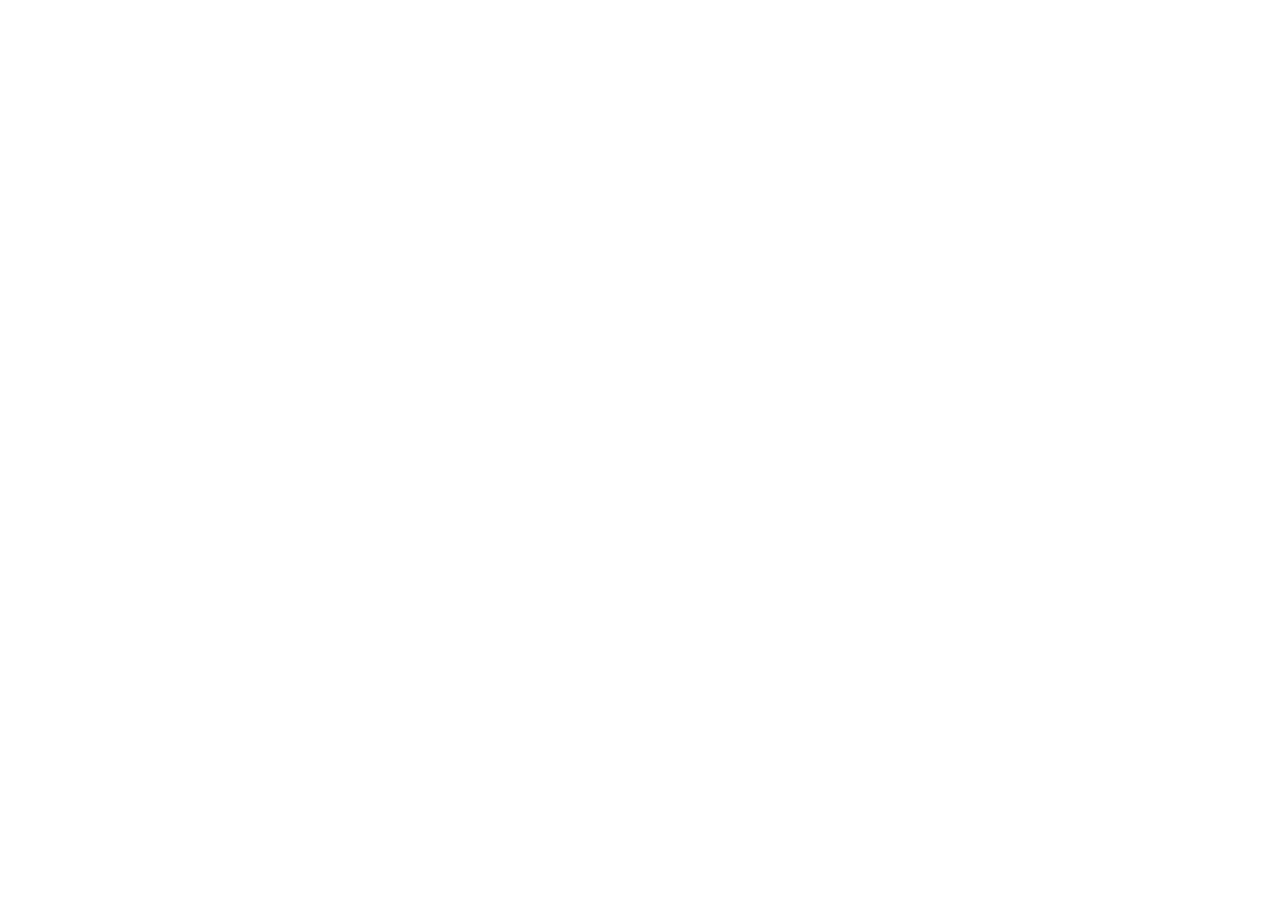
==== archcrypt/index.html @ 0426b0a0 "Add /archcrypt tarball hotlink; rename Simulation; dotfiles → Arch/i3-gaps - /archcrypt now redirect" ====
<!DOCTYPE html>
<html lang="en">
<head>
<meta charset="UTF-8">
<title>archcrypt &mdash; download</title>
<meta http-equiv="refresh" content="0; url=https://github.com/NGeorgescu/archcrypt/archive/refs/heads/main.tar.gz">
<link rel="stylesheet" href="/style.css">
</head>
<body>
<section class="content" style="padding-top: 4rem; text-align:center;">
  <h1 style="font-family: var(--serif); font-size: 2rem; margin-bottom: 1rem;">archcrypt</h1>
  <p>Downloading the install-scripts tarball&hellip;</p>
  <p style="margin-top: 1.5rem;">
    If your download doesn't start automatically,
    <a href="https://github.com/NGeorgescu/archcrypt/archive/refs/heads/main.tar.gz">click here</a>.
  </p>
  <p style="margin-top: 2rem; color: var(--fg-faint); font-size: 0.85rem;">
    Source: <a href="https://github.com/NGeorgescu/archcrypt">github.com/NGeorgescu/archcrypt</a>
  </p>
</section>
</body>
</html>
---- style.css ----
:root {
  --bg: #0e1014;
  --bg-soft: #12151b;
  --bg-card: #171a21;
  --fg: #eef1f6;
  --fg-dim: #9aa3b2;
  --fg-faint: #6b7280;
  --accent: #7cc6ff;
  --accent-soft: #a8dcff;
  --rule: #262b35;
  --serif: "Cormorant Garamond", "EB Garamond", Georgia, serif;
  --sans: "Inter", "Helvetica Neue", Arial, sans-serif;
}
* { box-sizing: border-box; margin: 0; padding: 0; }
html { scroll-behavior: smooth; }
body { background: var(--bg); color: var(--fg); font-family: var(--sans); -webkit-font-smoothing: antialiased; }
a { color: var(--accent-soft); text-decoration: none; transition: color 0.15s; }
a:hover { color: var(--fg); }

/* NAV */
nav.top {
  position: sticky; top: 0; z-index: 10;
  display: flex; justify-content: space-between; align-items: center;
  padding: 1.2rem 2.5rem;
  background: rgba(14, 11, 12, 0.9);
  backdrop-filter: blur(10px);
  border-bottom: 1px solid var(--rule);
}
nav.top .logo { font-family: var(--serif); font-size: 1.6rem; letter-spacing: 0.15em; color: var(--accent-soft); }
nav.top ul { list-style: none; display: flex; gap: 2rem; }
nav.top ul a { color: var(--fg-dim); font-size: 0.8rem; text-transform: uppercase; letter-spacing: 0.18em; }
nav.top ul a:hover { color: var(--accent-soft); }
nav.top ul a.active { color: var(--accent-soft); }

/* HERO */
.hero {
  display: grid; grid-template-columns: 1.1fr 1fr;
  min-height: 88vh; align-items: center;
  padding: 4rem 5rem; gap: 4rem;
  border-bottom: 1px solid var(--rule);
}
.hero-text h1 {
  font-family: var(--serif); font-weight: 400;
  font-size: clamp(2.5rem, 4.8vw, 4.2rem); line-height: 1.05;
  margin-bottom: 1.5rem;
}
.hero-text h1 em { color: var(--accent-soft); font-style: italic; }
.tagline {
  font-size: 1.05rem; color: var(--fg-dim);
  letter-spacing: 0.04em; max-width: 38ch;
  margin-bottom: 2.5rem; line-height: 1.6;
}
.cta {
  display: inline-block; padding: 0.85rem 1.8rem;
  border: 1px solid var(--accent); color: var(--fg);
  font-size: 0.8rem; letter-spacing: 0.25em; text-transform: uppercase;
  transition: background 0.2s ease;
}
.cta:hover { background: var(--accent); color: var(--bg); }
.hero-portrait {
  position: relative; aspect-ratio: 3 / 4;
  background: linear-gradient(135deg, #12161f 0%, #1e2532 100%);
  border: 1px solid var(--rule);
  overflow: hidden;
}
.hero-portrait img {
  width: 100%; height: 100%; object-fit: cover; display: block;
  filter: saturate(0.85) contrast(1.02);
}

/* PAGE HEADER (subpages) */
.page-header {
  max-width: 960px; margin: 0 auto;
  padding: 4rem 2rem 1rem;
}
.page-header h1 {
  font-family: var(--serif); font-weight: 400;
  font-size: clamp(2.8rem, 5vw, 3.8rem); line-height: 1.1;
}
.page-header .lede {
  font-family: var(--serif); font-size: 1.15rem;
  color: var(--fg-dim); margin-top: 1rem; line-height: 1.7;
  max-width: 60ch;
}

/* SECTIONS */
section.content { max-width: 960px; margin: 0 auto; padding: 4rem 2rem; }
section.content + section.content { padding-top: 0; }
h2.section-title { font-family: var(--serif); font-weight: 400; font-size: 2.4rem; margin-bottom: 1.5rem; line-height: 1.15; }
h3.sub-title { font-family: var(--serif); font-weight: 400; font-size: 1.5rem; margin: 2.5rem 0 1rem; color: var(--fg); }

.bio p {
  font-family: var(--serif); font-size: 1.2rem; line-height: 1.75;
  color: var(--fg); margin-bottom: 1.4rem;
}
.bio p.dim { color: var(--fg-dim); }

/* ITEM LIST (was cards) */
.cards { display: block; margin-top: 1rem; }
.card { padding: 1.1rem 0; border-bottom: 1px solid var(--rule); }
.card:last-child { border-bottom: none; }
.card h4 { font-family: var(--serif); font-size: 1.3rem; font-weight: 500; margin-bottom: 0.35rem; }
.card h4 a { color: var(--fg); }
.card h4 a:hover { color: var(--accent-soft); }
.card p { color: var(--fg-dim); font-size: 1rem; line-height: 1.6; margin-bottom: 0.35rem; font-family: var(--serif); }
.card .tag { font-size: 0.72rem; letter-spacing: 0.14em; text-transform: uppercase; color: var(--fg-faint); }

/* PUBLICATIONS */
ol.pubs { list-style: none; counter-reset: pubs; }
ol.pubs li {
  counter-increment: pubs;
  padding: 1.1rem 0 1.1rem 3rem;
  border-bottom: 1px solid var(--rule);
  position: relative;
  font-family: var(--serif); font-size: 1.02rem; line-height: 1.6;
  color: var(--fg-dim);
}
ol.pubs li::before {
  content: counter(pubs, decimal-leading-zero);
  position: absolute; left: 0; top: 1.25rem;
  font-family: var(--sans); font-size: 0.75rem;
  color: var(--accent-soft); letter-spacing: 0.15em;
}
ol.pubs li .title { color: var(--fg); font-style: italic; }
ol.pubs li .venue { color: var(--accent-soft); }

/* TIMELINE */
.timeline { border-left: 1px solid var(--rule); padding-left: 2rem; margin-top: 1.5rem; }
.timeline-item { padding-bottom: 1.8rem; position: relative; }
.timeline-item::before {
  content: ""; position: absolute; left: -2.32rem; top: 0.55rem;
  width: 10px; height: 10px; border-radius: 50%;
  background: var(--accent); border: 2px solid var(--bg);
}
.timeline-item .role { font-family: var(--serif); font-size: 1.2rem; color: var(--fg); }
.timeline-item .org { color: var(--accent-soft); font-size: 0.85rem; letter-spacing: 0.1em; text-transform: uppercase; margin-top: 0.15rem; }
.timeline-item .when { color: var(--fg-faint); font-size: 0.8rem; margin-top: 0.25rem; }

/* PROFILE LINE LIST */
ul.profiles { list-style: none; margin-top: 1rem; }
ul.profiles li {
  font-family: var(--serif); font-size: 1.15rem;
  padding: 0.5rem 0;
  border-bottom: 1px solid var(--rule);
}
ul.profiles li:last-child { border-bottom: none; }
ul.profiles a { color: var(--accent-soft); letter-spacing: 0.02em; }
ul.profiles a:hover { color: var(--fg); }
p.profiles {
  font-family: var(--serif); font-size: 1.05rem;
  color: var(--fg-dim); line-height: 1.9;
}
p.profiles a { color: var(--accent-soft); }
p.profiles a:hover { color: var(--fg); }

/* FOOTER */
footer { padding: 3.5rem 2rem; text-align: center; color: var(--fg-dim);
         font-size: 0.8rem; letter-spacing: 0.15em; text-transform: uppercase;
         border-top: 1px solid var(--rule); }
footer .socials { margin-bottom: 1.2rem; }
footer .socials a { margin: 0 0.9rem; }

@media (max-width: 800px) {
  .hero { grid-template-columns: 1fr; padding: 3rem 1.5rem; }
  .hero-portrait { aspect-ratio: 4 / 5; }
  nav.top { padding: 1rem 1.5rem; flex-wrap: wrap; gap: 0.5rem; }
  nav.top ul { gap: 0.9rem; }
  nav.top ul a { font-size: 0.65rem; }
  section.content { padding: 3rem 1.5rem; }
  .page-header { padding: 3rem 1.5rem 0.5rem; }
  h2.section-title { font-size: 1.8rem; }
}
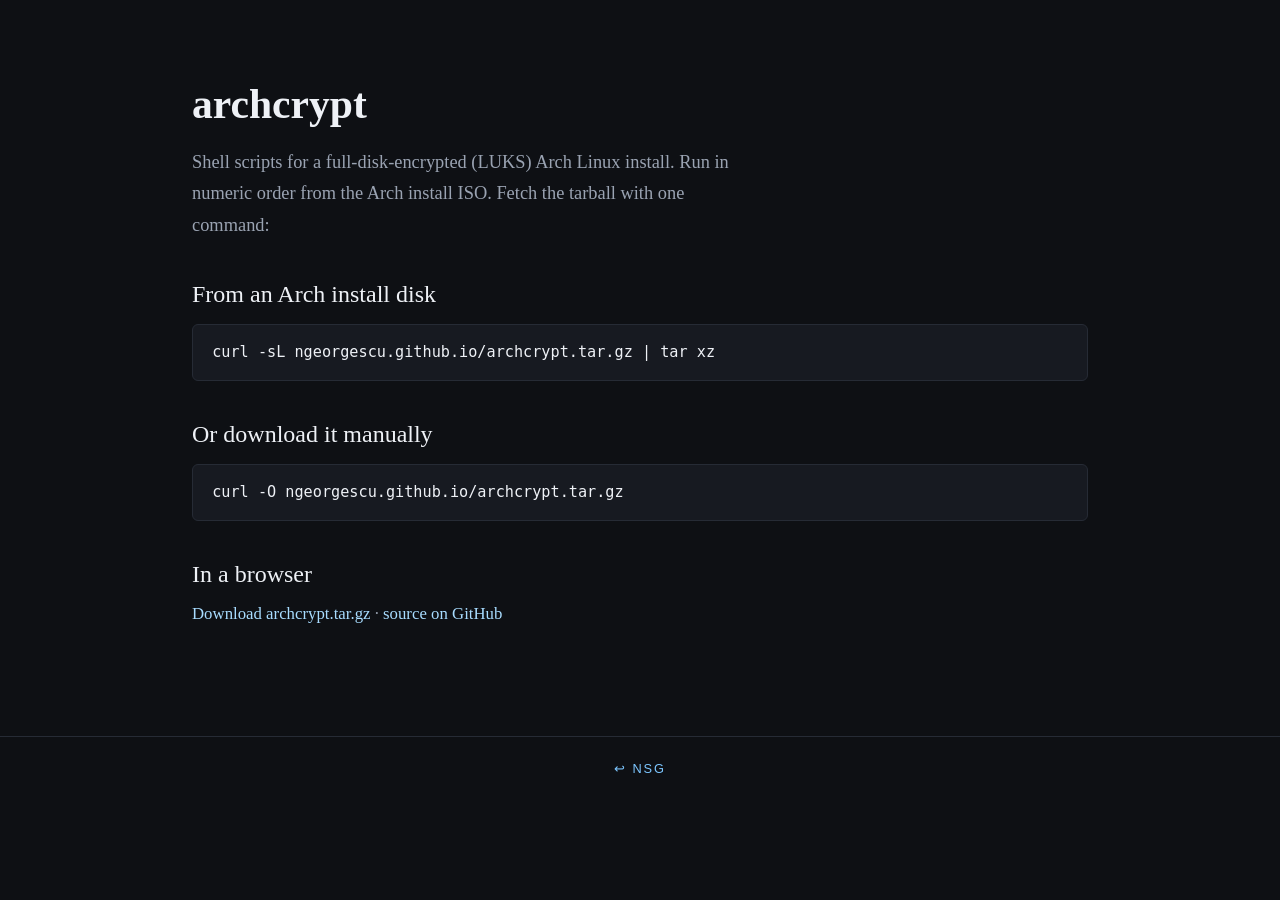
==== commit 543e86be: "archcrypt: mirror all.tar.gz to /archcrypt.tar.gz for curl install The tarball is now served at ngeo" ====
--- a/archcrypt/index.html
+++ b/archcrypt/index.html
@@ -2,21 +2,41 @@
 <html lang="en">
 <head>
 <meta charset="UTF-8">
-<title>archcrypt &mdash; download</title>
-<meta http-equiv="refresh" content="0; url=https://github.com/NGeorgescu/archcrypt/archive/refs/heads/main.tar.gz">
+<title>archcrypt &mdash; encrypted Arch install scripts</title>
 <link rel="stylesheet" href="/style.css">
+<style>
+  pre { background: var(--bg-card); border: 1px solid var(--rule); border-radius: 6px;
+        padding: 1rem 1.2rem; margin: 1rem 0 2rem; overflow: auto;
+        font-family: ui-monospace, "SF Mono", Menlo, monospace; font-size: 0.95rem;
+        color: var(--fg); line-height: 1.5; }
+</style>
 </head>
 <body>
-<section class="content" style="padding-top: 4rem; text-align:center;">
-  <h1 style="font-family: var(--serif); font-size: 2rem; margin-bottom: 1rem;">archcrypt</h1>
-  <p>Downloading the install-scripts tarball&hellip;</p>
-  <p style="margin-top: 1.5rem;">
-    If your download doesn't start automatically,
-    <a href="https://github.com/NGeorgescu/archcrypt/archive/refs/heads/main.tar.gz">click here</a>.
+
+<section class="content" style="padding-top: 5rem;">
+  <h1 style="font-family: var(--serif); font-size: 2.6rem; margin-bottom: 1.2rem;">archcrypt</h1>
+  <p class="lede" style="font-family: var(--serif); font-size: 1.15rem; color: var(--fg-dim); max-width: 60ch; line-height: 1.7;">
+    Shell scripts for a full-disk-encrypted (LUKS) Arch Linux install.
+    Run in numeric order from the Arch install ISO. Fetch the tarball
+    with one command:
   </p>
-  <p style="margin-top: 2rem; color: var(--fg-faint); font-size: 0.85rem;">
-    Source: <a href="https://github.com/NGeorgescu/archcrypt">github.com/NGeorgescu/archcrypt</a>
+
+  <h3 class="sub-title">From an Arch install disk</h3>
+  <pre>curl -sL ngeorgescu.github.io/archcrypt.tar.gz | tar xz</pre>
+
+  <h3 class="sub-title">Or download it manually</h3>
+  <pre>curl -O ngeorgescu.github.io/archcrypt.tar.gz</pre>
+
+  <h3 class="sub-title">In a browser</h3>
+  <p style="font-family: var(--serif); font-size: 1.05rem; color: var(--fg-dim);">
+    <a href="/archcrypt.tar.gz">Download archcrypt.tar.gz</a> &middot;
+    <a href="https://github.com/NGeorgescu/archcrypt">source on GitHub</a>
   </p>
 </section>
+
+<footer style="text-align:center;padding:1.5rem 1rem 2rem;font-size:0.8rem;letter-spacing:0.15em;text-transform:uppercase;color:var(--fg-dim);border-top:1px solid var(--rule);margin-top:3rem;font-family:var(--sans)">
+  <a href="/" style="color:var(--accent);text-decoration:none">↩ nsg</a>
+</footer>
+
 </body>
 </html>
